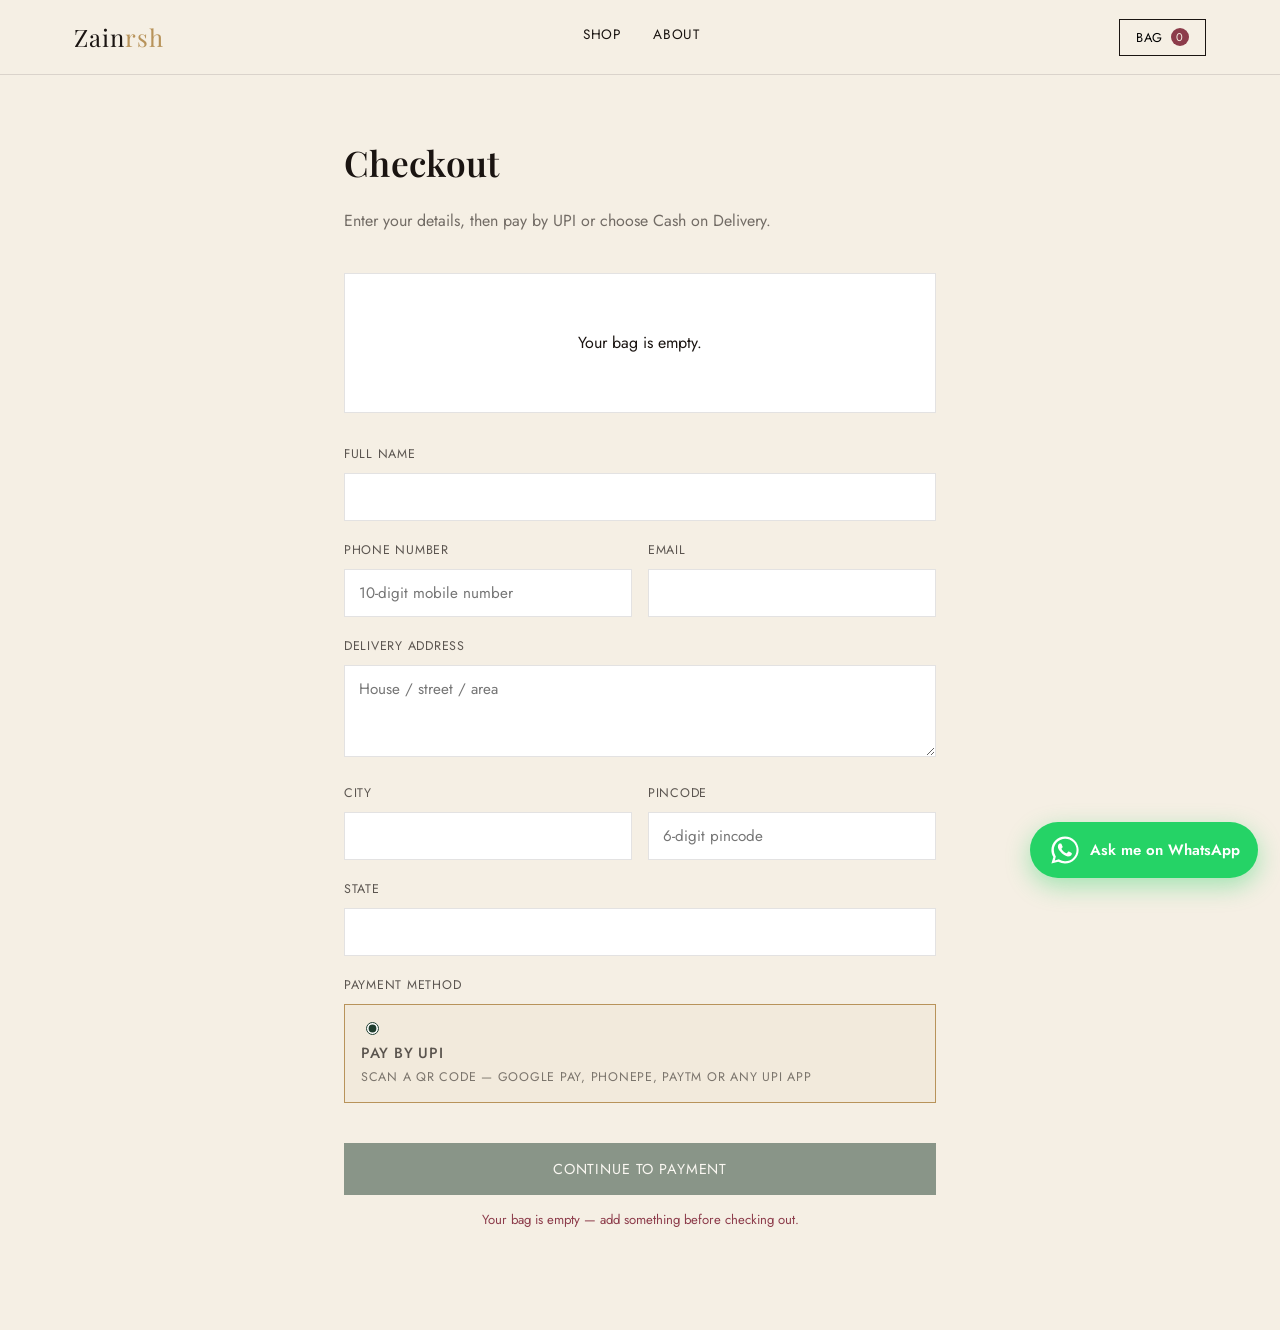
==== checkout.html @ 84ebe2c4 "Rebrand: Zainrsh -> Zainrash (brand spelling fix; repo slug untouched)" ====
<!DOCTYPE html>
<html lang="en">
<head>
<meta charset="UTF-8">
<meta name="viewport" content="width=device-width, initial-scale=1.0">
<title>Checkout — Zainrash Accessories</title>
<link rel="preconnect" href="https://fonts.googleapis.com">
<link href="https://fonts.googleapis.com/css2?family=Playfair+Display:wght@500;600;700&family=Jost:wght@400;500;600&display=swap" rel="stylesheet">
<link rel="stylesheet" href="css/style.css">
</head>
<body>

<header class="site-header">
  <div class="header-inner">
    <a href="index.html" class="brand">Zain<span>rsh</span></a>
    <nav class="nav-links">
      <a href="index.html#catalog">Shop</a>
      <a href="index.html#about">About</a>
    </nav>
    <div class="header-actions">
      <button class="cart-btn" onclick="openCart()">
        Bag <span class="cart-count" id="cart-count">0</span>
      </button>
    </div>
  </div>
</header>

<main class="checkout-wrap">

  <!-- ===== Step 1: details form ===== -->
  <div id="checkout-view">
    <h1>Checkout</h1>
    <p class="sub">Enter your details, then pay by UPI or choose Cash on Delivery.</p>

    <div class="order-summary" id="order-summary">
      <!-- Filled by checkout.js -->
    </div>

    <form id="checkout-form" novalidate>
      <div class="form-group">
        <label for="name">Full name</label>
        <input type="text" id="name" name="name" required>
        <div class="form-error" id="err-name">Please enter your name.</div>
      </div>

      <div class="form-row">
        <div class="form-group">
          <label for="phone">Phone number</label>
          <input type="tel" id="phone" name="phone" pattern="[0-9]{10}" placeholder="10-digit mobile number" required>
          <div class="form-error" id="err-phone">Enter a valid 10-digit phone number.</div>
        </div>
        <div class="form-group">
          <label for="email">Email</label>
          <input type="email" id="email" name="email" required>
          <div class="form-error" id="err-email">Enter a valid email address.</div>
        </div>
      </div>

      <div class="form-group">
        <label for="address">Delivery address</label>
        <textarea id="address" name="address" rows="3" required placeholder="House / street / area"></textarea>
        <div class="form-error" id="err-address">Please enter your delivery address.</div>
      </div>

      <div class="form-row">
        <div class="form-group">
          <label for="city">City</label>
          <input type="text" id="city" name="city" required>
          <div class="form-error" id="err-city">Please enter your city.</div>
        </div>
        <div class="form-group">
          <label for="pincode">Pincode</label>
          <input type="text" id="pincode" name="pincode" pattern="[0-9]{6}" placeholder="6-digit pincode" required>
          <div class="form-error" id="err-pincode">Enter a valid 6-digit pincode.</div>
        </div>
      </div>

      <div class="form-group">
        <label for="state">State</label>
        <input type="text" id="state" name="state" required>
        <div class="form-error" id="err-state">Please enter your state.</div>
      </div>

      <div class="form-group">
        <label>Payment method</label>
        <div class="payment-options">
          <label class="payment-option">
            <input type="radio" name="paymentMethod" value="upi" checked>
            <span class="payment-option-main">
              <span class="payment-option-title">Pay by UPI</span>
              <span class="payment-option-sub">Scan a QR code — Google Pay, PhonePe, Paytm or any UPI app</span>
            </span>
          </label>
        </div>
      </div>

      <button type="submit" class="pay-btn" id="pay-btn">Continue to payment</button>
      <div class="form-error" id="err-cart" style="text-align:center; margin-top:14px;">Your bag is empty — add something before checking out.</div>
    </form>
  </div>

  <!-- ===== Step 2: UPI QR payment panel (shown only for the UPI method) ===== -->
  <div id="payment-view" style="display:none;">
    <div class="eyebrow">Pay by UPI</div>
    <h1>Scan &amp; pay</h1>
    <p class="sub">Pay <strong id="upi-amount-text">₹0</strong> using any UPI app, then tap "I've paid" below.</p>

    <div class="upi-panel">
      <img id="upi-qr-image" src="" alt="UPI QR code" class="upi-qr">
      <div class="upi-id-row">
        <span class="upi-id-label">UPI ID</span>
        <span class="upi-id-value" id="upi-id-value"></span>
      </div>
      <a id="upi-app-link" href="#" class="btn-ghost upi-app-btn">Open UPI app</a>
      <p class="upi-panel-note">On a phone? Tap "Open UPI app" to pay directly. On a computer? Scan the QR code with your phone's UPI app.</p>
    </div>

    <button type="button" class="pay-btn" id="confirm-paid-btn">I've paid</button>
    <button type="button" class="btn-ghost" id="back-to-form-btn" style="width:100%; margin-top:12px;">Back to details</button>
  </div>

</main>

<!-- Cart drawer (kept for consistent header behavior) -->
<div class="cart-overlay" id="cart-overlay" onclick="closeCart()"></div>
<aside class="cart-drawer" id="cart-drawer">
  <div class="cart-header">
    <h2>Your bag</h2>
    <button class="cart-close" onclick="closeCart()" aria-label="Close cart">&times;</button>
  </div>
  <div class="cart-items" id="cart-items"></div>
  <div class="cart-footer" id="cart-footer" style="display:none;">
    <div class="cart-subtotal-row">
      <span>Subtotal</span>
      <strong id="cart-subtotal">₹0</strong>
    </div>
  </div>
</aside>

<script src="js/products.js"></script>
<script src="js/cart.js"></script>
<script src="js/config.js"></script>
<script src="js/checkout.js"></script>

<!-- Floating WhatsApp contact button -->
<a id="wa-float" class="wa-float" href="#" target="_blank" rel="noopener" aria-label="Chat on WhatsApp" title="Chat with us on WhatsApp">
  <svg viewBox="0 0 32 32" width="34" height="34" aria-hidden="true">
    <path fill="#fff" d="M16.01 3.2C8.97 3.2 3.2 8.97 3.2 16.01c0 2.42.69 4.67 1.88 6.58L3.2 28.8l6.41-1.67a12.8 12.8 0 0 0 6.4 1.69h.01c7.04 0 12.81-5.77 12.81-12.81 0-3.42-1.33-6.63-3.75-9.05A12.75 12.75 0 0 0 16.01 3.2zm0 23.3h-.01a10.65 10.65 0 0 1-5.42-1.48l-.39-.23-3.81 1 .99-3.71-.25-.4a10.6 10.6 0 0 1-1.63-5.66c0-5.89 4.8-10.69 10.69-10.69 2.86 0 5.54 1.11 7.56 3.13a10.6 10.6 0 0 1 3.13 7.56c0 5.89-4.8 10.68-10.69 10.68zm5.86-7.99c-.32-.16-1.9-.94-2.2-1.05-.3-.11-.52-.16-.74.16-.22.32-.85 1.05-1.04 1.26-.19.22-.38.25-.7.09-.32-.16-1.36-.5-2.59-1.6-.96-.86-1.6-1.92-1.79-2.24-.19-.32-.02-.5.14-.66.14-.14.32-.38.48-.57.16-.19.21-.32.32-.53.11-.22.05-.41-.03-.57-.08-.16-.74-1.79-1.02-2.45-.27-.64-.54-.56-.74-.57l-.63-.01c-.22 0-.57.08-.87.41-.3.32-1.14 1.11-1.14 2.72 0 1.6 1.17 3.15 1.33 3.37.16.22 2.27 3.47 5.5 4.86.77.33 1.37.53 1.84.68.77.25 1.48.21 2.03.13.62-.09 1.9-.78 2.17-1.53.27-.75.27-1.39.19-1.53-.08-.14-.3-.22-.62-.38z"/>
  </svg>
  <span class="wa-float-text">Ask me on WhatsApp</span>
</a>

<script>
  (function () {
    var num = (window.CONFIG && CONFIG.WHATSAPP_NUMBER) || "916355224464";
    var msg = (window.CONFIG && CONFIG.WHATSAPP_MESSAGE) || "";
    var el = document.getElementById("wa-float");
    if (el) {
      el.href = "https://wa.me/" + num + (msg ? "?text=" + encodeURIComponent(msg) : "");
    }
  })();
</script>
</body>
</html>
---- css/style.css ----
/* ===== Zainrash Accessories — brand tokens ===== */
:root {
  --ink: #1A1411;
  --gold: #B8935A;
  --gold-light: #D8BC8C;
  --bottle: #1F3D2E;
  --ivory: #F5EFE4;
  --rose: #8C3B4A;
  --line: rgba(26, 20, 17, 0.12);
  --shadow: 0 12px 32px rgba(26, 20, 17, 0.10);
  --radius: 2px;
  --max: 1180px;
}

* { box-sizing: border-box; }

@media (prefers-reduced-motion: reduce) {
  *, *::before, *::after { animation-duration: 0.001ms !important; transition-duration: 0.001ms !important; }
}

html { scroll-behavior: smooth; }

body {
  margin: 0;
  background: var(--ivory);
  color: var(--ink);
  font-family: 'Jost', -apple-system, sans-serif;
  font-size: 16px;
  line-height: 1.6;
}

h1, h2, h3, .display {
  font-family: 'Playfair Display', Georgia, serif;
  font-weight: 600;
  letter-spacing: 0.01em;
  margin: 0;
}

a { color: inherit; text-decoration: none; }
button { font-family: inherit; cursor: pointer; }
img { max-width: 100%; display: block; }

.eyebrow {
  font-size: 0.72rem;
  letter-spacing: 0.22em;
  text-transform: uppercase;
  color: var(--gold);
  font-weight: 500;
}

.wrap {
  max-width: var(--max);
  margin: 0 auto;
  padding: 0 24px;
}

/* ===== Header ===== */
.site-header {
  position: sticky;
  top: 0;
  z-index: 50;
  background: rgba(245, 239, 228, 0.92);
  backdrop-filter: blur(8px);
  border-bottom: 1px solid var(--line);
}

.header-inner {
  display: flex;
  align-items: center;
  justify-content: space-between;
  padding: 18px 24px;
  max-width: var(--max);
  margin: 0 auto;
}

.brand {
  font-family: 'Playfair Display', serif;
  font-size: 1.5rem;
  letter-spacing: 0.04em;
}

.brand span { color: var(--gold); }

.nav-links {
  display: flex;
  gap: 32px;
  font-size: 0.85rem;
  letter-spacing: 0.06em;
  text-transform: uppercase;
}

.nav-links a { position: relative; padding-bottom: 4px; }
.nav-links a::after {
  content: "";
  position: absolute;
  left: 0; bottom: 0;
  width: 0; height: 1px;
  background: var(--gold);
  transition: width 0.25s ease;
}
.nav-links a:hover::after { width: 100%; }

.header-actions { display: flex; align-items: center; gap: 20px; }

.cart-btn {
  background: none;
  border: 1px solid var(--ink);
  padding: 8px 16px;
  font-size: 0.8rem;
  letter-spacing: 0.05em;
  text-transform: uppercase;
  display: flex;
  align-items: center;
  gap: 8px;
  transition: background 0.2s ease, color 0.2s ease;
}
.cart-btn:hover { background: var(--ink); color: var(--ivory); }
.cart-count {
  background: var(--rose);
  color: var(--ivory);
  border-radius: 50%;
  width: 18px; height: 18px;
  font-size: 0.7rem;
  display: flex; align-items: center; justify-content: center;
}

/* ===== Hero ===== */
.hero {
  position: relative;
  padding: 96px 24px 80px;
  text-align: center;
  overflow: hidden;
}

.hero-chain {
  position: absolute;
  top: 0; left: 0; width: 100%; height: 100%;
  pointer-events: none;
  z-index: 0;
}

.hero-content { position: relative; z-index: 1; }

.hero h1 {
  font-size: clamp(2.4rem, 6vw, 4.2rem);
  line-height: 1.05;
  max-width: 780px;
  margin: 18px auto 20px;
}

.hero p {
  max-width: 460px;
  margin: 0 auto 32px;
  color: rgba(26,20,17,0.7);
  font-size: 1.02rem;
}

.btn-primary {
  display: inline-block;
  background: var(--ink);
  color: var(--ivory);
  padding: 14px 34px;
  font-size: 0.85rem;
  letter-spacing: 0.08em;
  text-transform: uppercase;
  border: 1px solid var(--ink);
  transition: background 0.25s ease, color 0.25s ease;
}
.btn-primary:hover { background: transparent; color: var(--ink); }

.btn-ghost {
  display: inline-block;
  background: transparent;
  color: var(--ink);
  padding: 13px 32px;
  font-size: 0.85rem;
  letter-spacing: 0.08em;
  text-transform: uppercase;
  border: 1px solid var(--ink);
  transition: background 0.25s ease, color 0.25s ease;
}
.btn-ghost:hover { background: var(--ink); color: var(--ivory); }

/* ===== Category chain nav (signature element) ===== */
.chain-nav {
  position: relative;
  padding: 20px 24px 40px;
}

.chain-nav svg { width: 100%; height: 60px; display: block; }

.chain-categories {
  display: flex;
  justify-content: space-around;
  max-width: var(--max);
  margin: -34px auto 0;
  position: relative;
  z-index: 2;
  flex-wrap: wrap;
  gap: 12px;
}

.chain-cat-btn {
  background: var(--ivory);
  border: 1px solid var(--gold);
  color: var(--ink);
  padding: 10px 22px;
  font-size: 0.78rem;
  letter-spacing: 0.08em;
  text-transform: uppercase;
  border-radius: 999px;
  transition: all 0.2s ease;
}
.chain-cat-btn.active,
.chain-cat-btn:hover {
  background: var(--gold);
  color: var(--ivory);
  border-color: var(--gold);
}

/* ===== Product grid ===== */
.catalog { padding: 20px 24px 100px; }

.section-title {
  display: flex;
  align-items: baseline;
  justify-content: space-between;
  margin-bottom: 32px;
  border-bottom: 1px solid var(--line);
  padding-bottom: 16px;
}

.section-title h2 { font-size: 1.9rem; }
.section-title .count { font-size: 0.85rem; color: rgba(26,20,17,0.5); }

.product-grid {
  display: grid;
  grid-template-columns: repeat(auto-fill, minmax(240px, 1fr));
  gap: 28px 24px;
}

.product-card {
  background: #fff;
  border: 1px solid var(--line);
  transition: box-shadow 0.25s ease, transform 0.25s ease;
  display: flex;
  flex-direction: column;
}
.product-card:hover { box-shadow: var(--shadow); transform: translateY(-3px); }

.product-image {
  aspect-ratio: 1;
  overflow: hidden;
  background: var(--ivory);
  position: relative;
}
.product-image img { width: 100%; height: 100%; object-fit: cover; }

.product-thumbs {
  position: absolute;
  bottom: 8px; left: 8px; right: 8px;
  display: flex;
  gap: 6px;
  overflow-x: auto;
  padding: 4px;
  background: rgba(255,255,255,0.85);
  border-radius: 8px;
  scrollbar-width: none;
}
.product-thumbs::-webkit-scrollbar { display: none; }

.product-thumbs .thumb {
  flex: 0 0 auto;
  width: 38px; height: 38px;
  padding: 0;
  border: 2px solid transparent;
  border-radius: 6px;
  overflow: hidden;
  cursor: pointer;
  background: none;
  line-height: 0;
}
.product-thumbs .thumb img { width: 100%; height: 100%; object-fit: cover; }
.product-thumbs .thumb.active { border-color: var(--gold); }

.product-badge {
  position: absolute;
  top: 10px; left: 10px;
  background: var(--rose);
  color: #fff;
  font-size: 0.65rem;
  letter-spacing: 0.06em;
  text-transform: uppercase;
  padding: 4px 10px;
}

.product-badge.oos { background: var(--ink); }

.product-info { padding: 16px 16px 18px; flex: 1; display: flex; flex-direction: column; }
.product-cat { font-size: 0.68rem; letter-spacing: 0.1em; text-transform: uppercase; color: var(--gold); margin-bottom: 4px; }
.product-name { font-family: 'Playfair Display', serif; font-size: 1.08rem; margin-bottom: 6px; }
.product-desc { font-size: 0.82rem; color: rgba(26,20,17,0.6); margin-bottom: 14px; flex: 1; }

.product-price-row { display: flex; align-items: baseline; gap: 8px; margin-bottom: 12px; }
.price-now { font-weight: 600; font-size: 1.05rem; }
.price-mrp { font-size: 0.85rem; color: rgba(26,20,17,0.4); text-decoration: line-through; }
.price-off { font-size: 0.72rem; color: var(--bottle); font-weight: 500; }

.add-btn {
  width: 100%;
  background: transparent;
  border: 1px solid var(--ink);
  padding: 10px;
  font-size: 0.78rem;
  letter-spacing: 0.06em;
  text-transform: uppercase;
  transition: background 0.2s ease, color 0.2s ease;
}
.add-btn:hover:not(:disabled) { background: var(--ink); color: var(--ivory); }
.add-btn:disabled { opacity: 0.4; cursor: not-allowed; }

/* ===== Cart drawer ===== */
.cart-overlay {
  position: fixed; inset: 0;
  background: rgba(26,20,17,0.4);
  z-index: 90;
  opacity: 0; pointer-events: none;
  transition: opacity 0.3s ease;
}
.cart-overlay.open { opacity: 1; pointer-events: auto; }

.cart-drawer {
  position: fixed;
  top: 0; right: 0;
  width: min(420px, 100%);
  height: 100%;
  background: var(--ivory);
  z-index: 91;
  transform: translateX(100%);
  transition: transform 0.35s cubic-bezier(.4,0,.2,1);
  display: flex;
  flex-direction: column;
}
.cart-drawer.open { transform: translateX(0); }

.cart-header {
  display: flex; justify-content: space-between; align-items: center;
  padding: 22px 24px;
  border-bottom: 1px solid var(--line);
}
.cart-header h2 { font-size: 1.3rem; }
.cart-close { background: none; border: none; font-size: 1.4rem; line-height: 1; color: var(--ink); }

.cart-items { flex: 1; overflow-y: auto; padding: 16px 24px; }

.cart-item {
  display: flex; gap: 14px;
  padding: 14px 0;
  border-bottom: 1px solid var(--line);
}
.cart-item img { width: 64px; height: 64px; object-fit: cover; background: #fff; }
.cart-item-info { flex: 1; }
.cart-item-name { font-family: 'Playfair Display', serif; font-size: 0.95rem; margin-bottom: 4px; }
.cart-item-price { font-size: 0.82rem; color: rgba(26,20,17,0.6); }

.qty-controls { display: flex; align-items: center; gap: 10px; margin-top: 8px; }
.qty-btn {
  width: 24px; height: 24px;
  border: 1px solid var(--ink);
  background: none;
  font-size: 0.85rem;
  display: flex; align-items: center; justify-content: center;
}
.qty-val { font-size: 0.85rem; min-width: 16px; text-align: center; }
.remove-btn {
  background: none; border: none;
  font-size: 0.72rem;
  color: var(--rose);
  text-decoration: underline;
  margin-left: auto;
}

.cart-empty { text-align: center; padding: 60px 20px; color: rgba(26,20,17,0.5); }

.cart-footer { padding: 20px 24px 28px; border-top: 1px solid var(--line); }
.cart-subtotal-row { display: flex; justify-content: space-between; margin-bottom: 16px; font-size: 0.95rem; }
.cart-subtotal-row strong { font-family: 'Playfair Display', serif; font-size: 1.15rem; }

/* ===== Footer ===== */
.site-footer {
  border-top: 1px solid var(--line);
  padding: 48px 24px 32px;
  text-align: center;
}
.footer-brand { font-family: 'Playfair Display', serif; font-size: 1.2rem; margin-bottom: 8px; }
.footer-note { font-size: 0.8rem; color: rgba(26,20,17,0.5); }
.footer-links { display: flex; gap: 20px; justify-content: center; margin: 18px 0; font-size: 0.8rem; }

/* ===== Checkout page ===== */
.checkout-wrap { max-width: 640px; margin: 0 auto; padding: 60px 24px 100px; }
.checkout-wrap h1 { font-size: 2.2rem; margin-bottom: 8px; }
.checkout-wrap .sub { color: rgba(26,20,17,0.6); margin-bottom: 40px; }

.form-group { margin-bottom: 20px; }
.form-group label {
  display: block;
  font-size: 0.78rem;
  letter-spacing: 0.06em;
  text-transform: uppercase;
  margin-bottom: 8px;
  color: rgba(26,20,17,0.7);
}
.form-row { display: grid; grid-template-columns: 1fr 1fr; gap: 16px; }
.form-group input, .form-group textarea, .form-group select {
  width: 100%;
  padding: 12px 14px;
  border: 1px solid var(--line);
  background: #fff;
  font-family: inherit;
  font-size: 0.95rem;
}
.form-group input:focus, .form-group textarea:focus, .form-group select:focus {
  outline: 2px solid var(--gold);
  outline-offset: 1px;
}

.order-summary {
  background: #fff;
  border: 1px solid var(--line);
  padding: 20px;
  margin-bottom: 32px;
}
.order-row { display: flex; justify-content: space-between; padding: 8px 0; font-size: 0.9rem; }
.order-row.total { border-top: 1px solid var(--line); margin-top: 8px; padding-top: 14px; font-family: 'Playfair Display', serif; font-size: 1.2rem; }

.pay-btn {
  width: 100%;
  background: var(--bottle);
  color: #fff;
  border: none;
  padding: 16px;
  font-size: 0.9rem;
  letter-spacing: 0.06em;
  text-transform: uppercase;
  margin-top: 12px;
}
.pay-btn:hover { background: #16302a; }
.pay-btn:disabled { opacity: 0.5; }

.upi-note {
  text-align: center;
  font-size: 0.76rem;
  color: rgba(26,20,17,0.5);
  margin-top: 12px;
  letter-spacing: 0.01em;
}

.payment-options {
  display: flex;
  flex-direction: column;
  gap: 10px;
}

.payment-option {
  display: flex;
  align-items: flex-start;
  gap: 12px;
  border: 1px solid var(--line);
  background: #fff;
  padding: 14px 16px;
  cursor: pointer;
  transition: border-color 0.2s ease, background 0.2s ease;
}

.payment-option:has(input:checked) {
  border-color: var(--gold);
  background: rgba(184, 147, 90, 0.06);
}

.payment-option input[type="radio"] {
  width: auto;
  margin-top: 3px;
  accent-color: var(--bottle);
}

.payment-option-main { display: flex; flex-direction: column; gap: 2px; }
.payment-option-title { font-size: 0.92rem; font-weight: 500; }
.payment-option-sub { font-size: 0.78rem; color: rgba(26,20,17,0.55); }

/* ===== UPI QR payment panel ===== */
.upi-panel {
  background: #fff;
  border: 1px solid var(--line);
  padding: 32px 24px;
  text-align: center;
  margin: 28px 0 20px;
}

.upi-qr {
  width: 220px;
  height: 220px;
  margin: 0 auto 20px;
  border: 1px solid var(--line);
  padding: 10px;
  background: #fff;
}

.upi-id-row {
  display: inline-flex;
  align-items: center;
  gap: 8px;
  background: var(--ivory);
  border: 1px solid var(--line);
  padding: 8px 16px;
  font-size: 0.85rem;
  margin-bottom: 20px;
}

.upi-id-label {
  text-transform: uppercase;
  letter-spacing: 0.06em;
  font-size: 0.68rem;
  color: rgba(26,20,17,0.5);
}

.upi-id-value { font-weight: 500; }

.upi-app-btn {
  display: block;
  max-width: 260px;
  margin: 0 auto 18px;
}

.upi-panel-note {
  font-size: 0.8rem;
  color: rgba(26,20,17,0.55);
  max-width: 380px;
  margin: 0 auto;
}

.form-error { color: var(--rose); font-size: 0.82rem; margin-top: 6px; display: none; }
.form-error.show { display: block; }

.checkout-status {
  text-align: center;
  padding: 80px 24px;
}
.checkout-status h1 { margin-bottom: 12px; }

/* Keyboard focus visibility */
a:focus-visible, button:focus-visible, input:focus-visible, textarea:focus-visible {
  outline: 2px solid var(--gold);
  outline-offset: 2px;
}

@media (max-width: 780px) {
  .nav-links { display: none; }
  .form-row { grid-template-columns: 1fr; }
  .hero { padding: 64px 20px 56px; }
}

/* ---------- Lightbox (click image to pop out) ---------- */
.lightbox-overlay {
  position: fixed;
  inset: 0;
  background: rgba(13, 27, 62, 0.92);
  display: none;
  align-items: center;
  justify-content: center;
  z-index: 9999;
  padding: 24px;
}
.lightbox-img {
  max-width: 90vw;
  max-height: 88vh;
  object-fit: contain;
  border-radius: 8px;
  box-shadow: 0 20px 60px rgba(0,0,0,0.5);
  background: #fff;
}
.lightbox-close {
  position: absolute;
  top: 18px; right: 22px;
  background: transparent;
  border: none;
  color: #fff;
  font-size: 38px;
  line-height: 1;
  cursor: pointer;
}
.lightbox-nav {
  position: absolute;
  top: 50%;
  transform: translateY(-50%);
  background: rgba(255,255,255,0.15);
  border: none;
  color: #fff;
  font-size: 28px;
  width: 52px; height: 52px;
  border-radius: 50%;
  cursor: pointer;
  display: none;
}
.lightbox-nav:hover { background: rgba(255,255,255,0.3); }
.lightbox-prev { left: 22px; }
.lightbox-next { right: 22px; }
.lightbox-counter {
  position: absolute;
  bottom: 18px;
  color: #fff;
  font-family: 'Jost', sans-serif;
  font-size: 14px;
  letter-spacing: 0.05em;
}

/* ===== Floating WhatsApp contact button ===== */
.wa-float {
  position: fixed;
  bottom: 22px;
  right: 22px;
  z-index: 9999;
  display: flex;
  align-items: center;
  justify-content: center;
  gap: 8px;
  height: 56px;
  padding: 0 18px;
  background: #25D366;
  border-radius: 40px;
  box-shadow: 0 8px 24px rgba(37, 211, 102, 0.40);
  text-decoration: none;
  overflow: hidden;
  transition: transform 0.2s ease, box-shadow 0.3s ease;
  animation: wa-bounce 2s infinite;
}
.wa-float:active { transform: scale(0.96); }
.wa-float:hover {
  box-shadow: 0 10px 30px rgba(37, 211, 102, 0.55);
  animation: none;
}
.wa-float svg {
  flex: 0 0 34px;
  width: 34px;
  height: 34px;
}
.wa-float-text {
  color: #fff;
  font-family: 'Jost', sans-serif;
  font-size: 15px;
  font-weight: 600;
  line-height: 1;
  white-space: nowrap;
}

@keyframes wa-bounce {
  0%, 100% { transform: translateY(0); }
  50% { transform: translateY(-8px); }
}
@media (prefers-reduced-motion: reduce) {
  .wa-float { animation: none; }
}
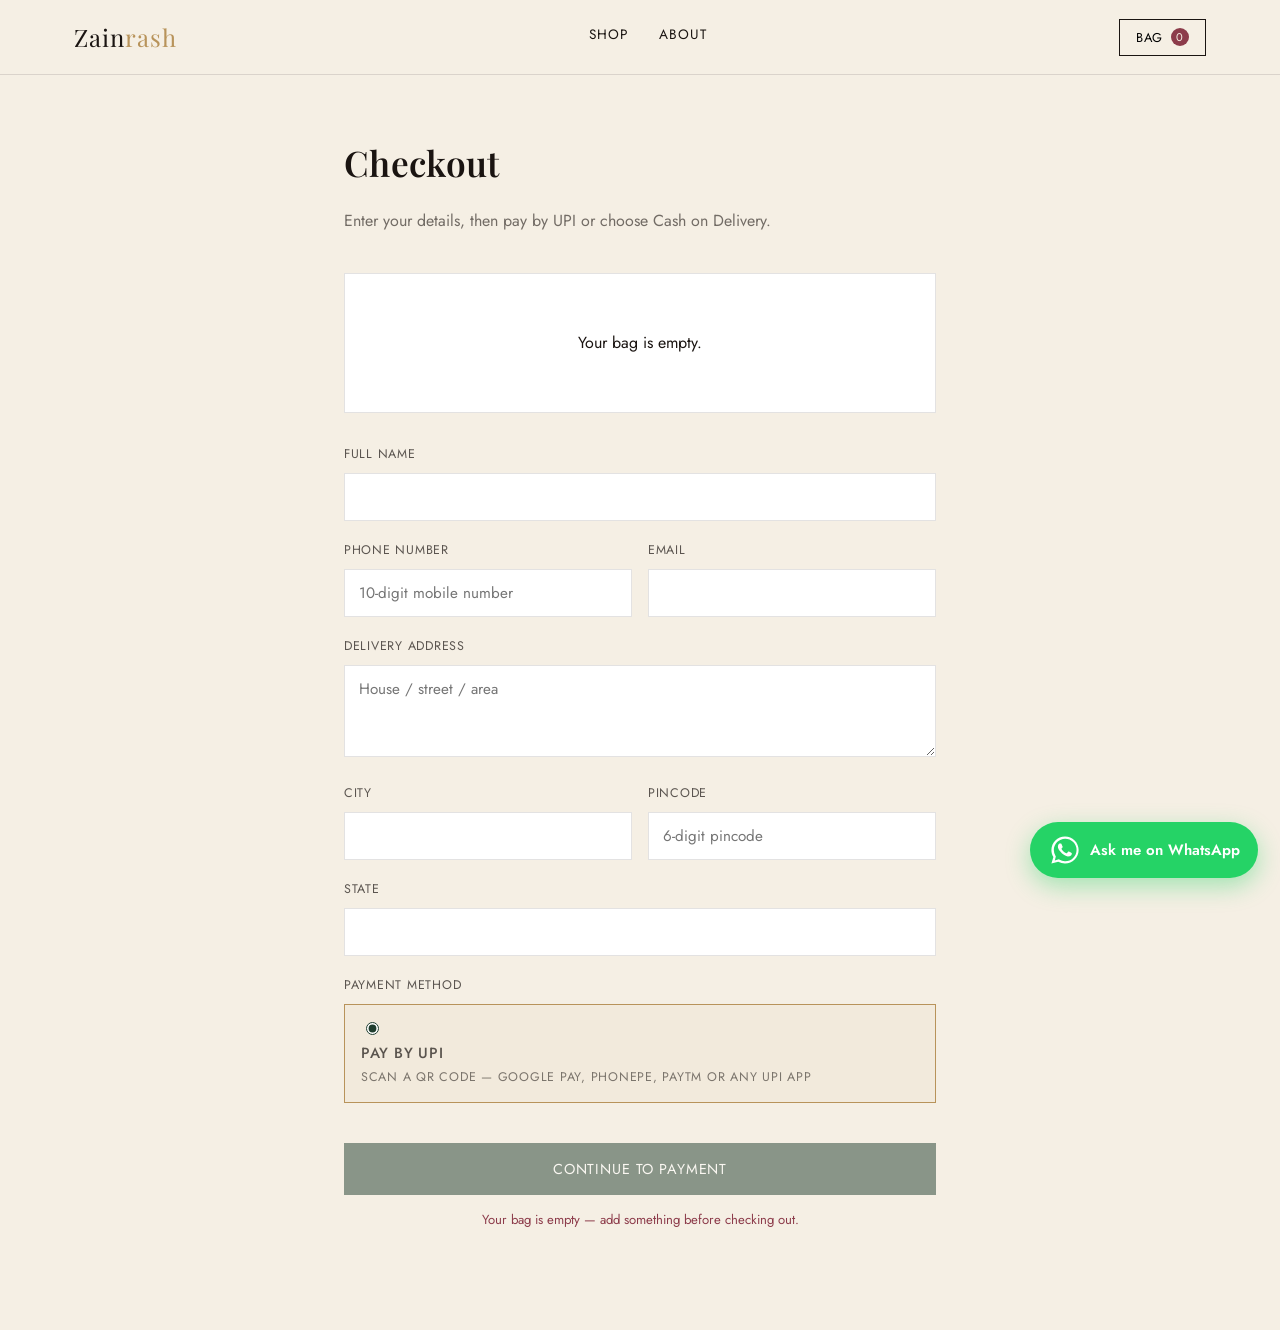
==== commit 7da8bc1c: "Fix logo Zainrsh->Zainrash (was split in span) + point site refs to zainrash.com + add CNAME" ====
--- a/checkout.html
+++ b/checkout.html
@@ -12,7 +12,7 @@
 
 <header class="site-header">
   <div class="header-inner">
-    <a href="index.html" class="brand">Zain<span>rsh</span></a>
+    <a href="index.html" class="brand">Zain<span>rash</span></a>
     <nav class="nav-links">
       <a href="index.html#catalog">Shop</a>
       <a href="index.html#about">About</a>
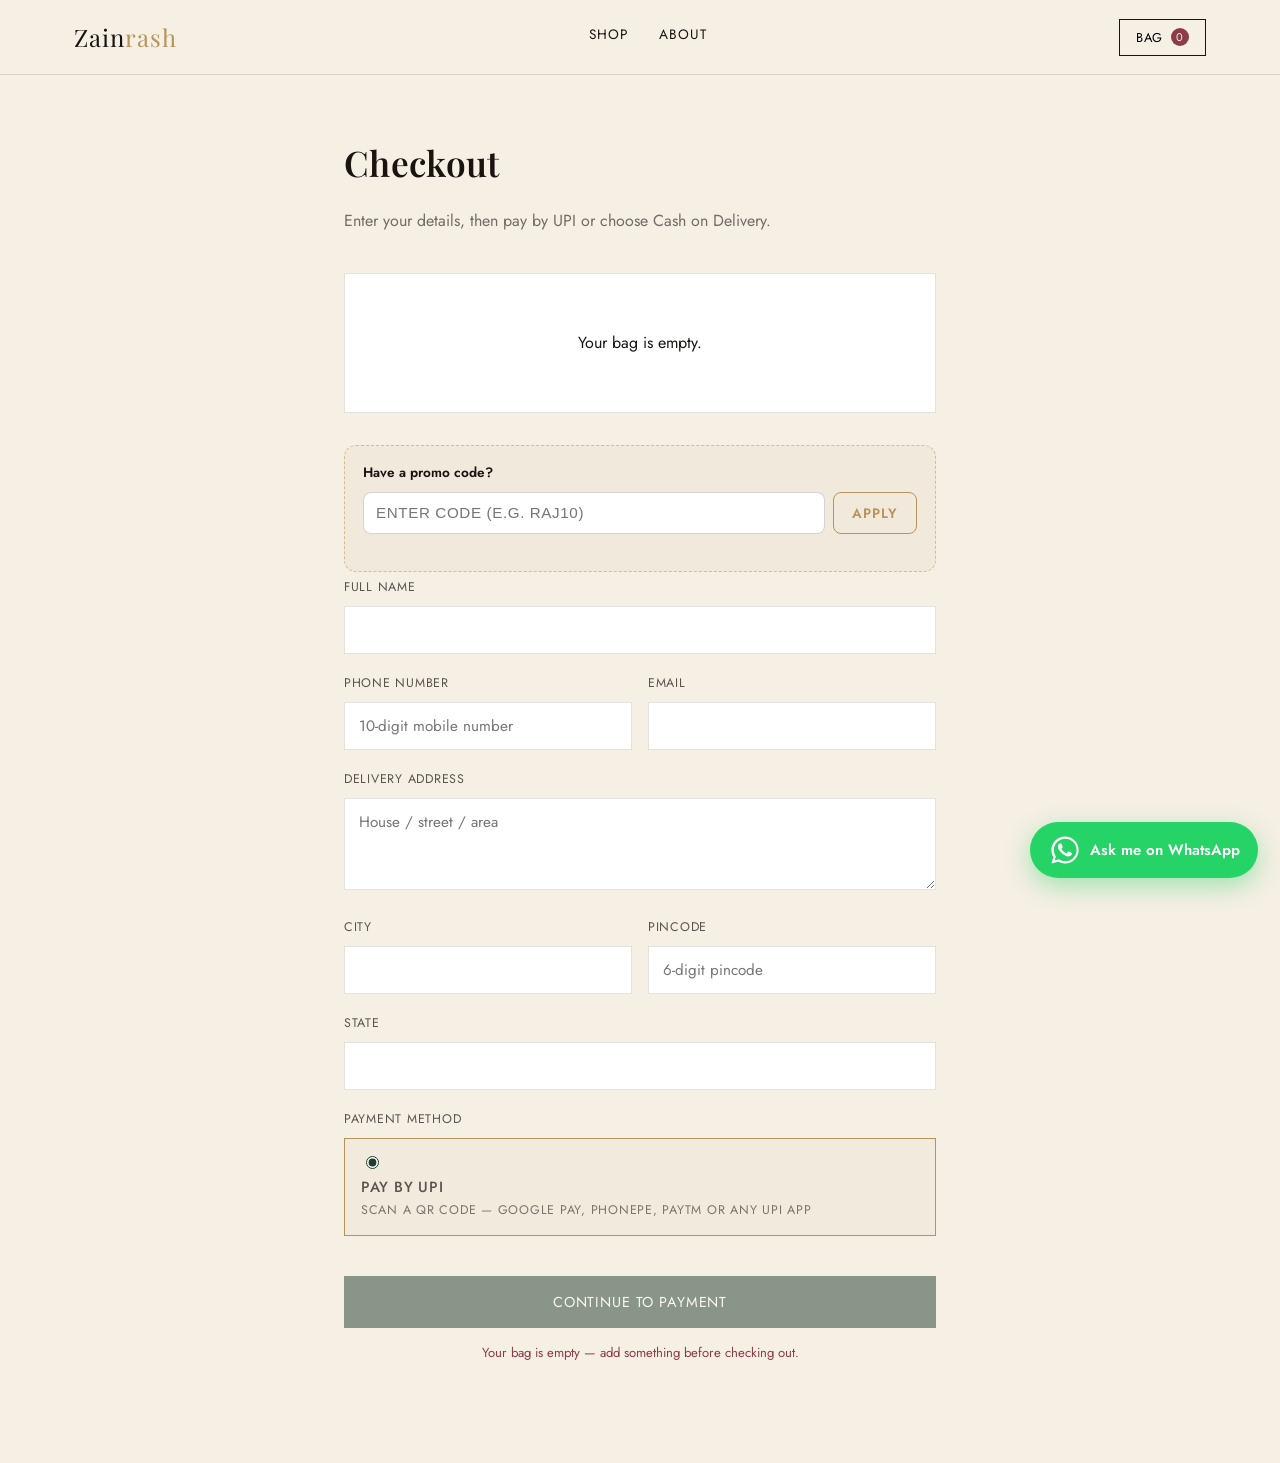
==== commit 81ce06a9: "Add influencer promo-code system (frontend): config-driven codes, live discount, code baked into ord" ====
--- a/checkout.html
+++ b/checkout.html
@@ -34,6 +34,15 @@
 
     <div class="order-summary" id="order-summary">
       <!-- Filled by checkout.js -->
+    </div>
+
+    <div class="promo-box" id="promo-box">
+      <label for="promo-code">Have a promo code?</label>
+      <div class="promo-row">
+        <input type="text" id="promo-code" name="promo-code" placeholder="Enter code (e.g. RAJ10)" autocomplete="off">
+        <button type="button" class="btn-ghost" id="promo-apply-btn">Apply</button>
+      </div>
+      <div class="promo-msg" id="promo-msg"></div>
     </div>
 
     <form id="checkout-form" novalidate>
--- a/css/style.css
+++ b/css/style.css
@@ -659,3 +659,60 @@
 @media (prefers-reduced-motion: reduce) {
   .wa-float { animation: none; }
 }
+
+/* ===== Promo code box ===== */
+.promo-box {
+  margin: 18px 0 6px;
+  padding: 16px 18px;
+  border: 1px dashed var(--gold-light);
+  border-radius: 12px;
+  background: rgba(184,147,90,0.06);
+}
+.promo-box label {
+  display: block;
+  font-size: 0.85rem;
+  font-weight: 600;
+  color: var(--ink);
+  margin-bottom: 8px;
+}
+.promo-row {
+  display: flex;
+  gap: 8px;
+}
+.promo-row input {
+  flex: 1;
+  padding: 10px 12px;
+  border: 1px solid rgba(26,20,17,0.18);
+  border-radius: 8px;
+  font-size: 0.95rem;
+  text-transform: uppercase;
+  letter-spacing: 0.04em;
+}
+.promo-row input:focus {
+  outline: none;
+  border-color: var(--gold);
+}
+.promo-row .btn-ghost {
+  padding: 10px 18px;
+  border: 1px solid var(--gold);
+  border-radius: 8px;
+  background: transparent;
+  color: var(--gold);
+  font-weight: 600;
+  cursor: pointer;
+  white-space: nowrap;
+}
+.promo-row .btn-ghost:hover {
+  background: var(--gold);
+  color: #fff;
+}
+.promo-msg {
+  margin-top: 8px;
+  font-size: 0.85rem;
+  min-height: 1em;
+}
+.promo-msg.ok { color: #1F3D2E; font-weight: 600; }
+.promo-msg.err { color: #8C3B4A; }
+
+.order-row.discount span:last-child { color: #1F3D2E; font-weight: 600; }
+
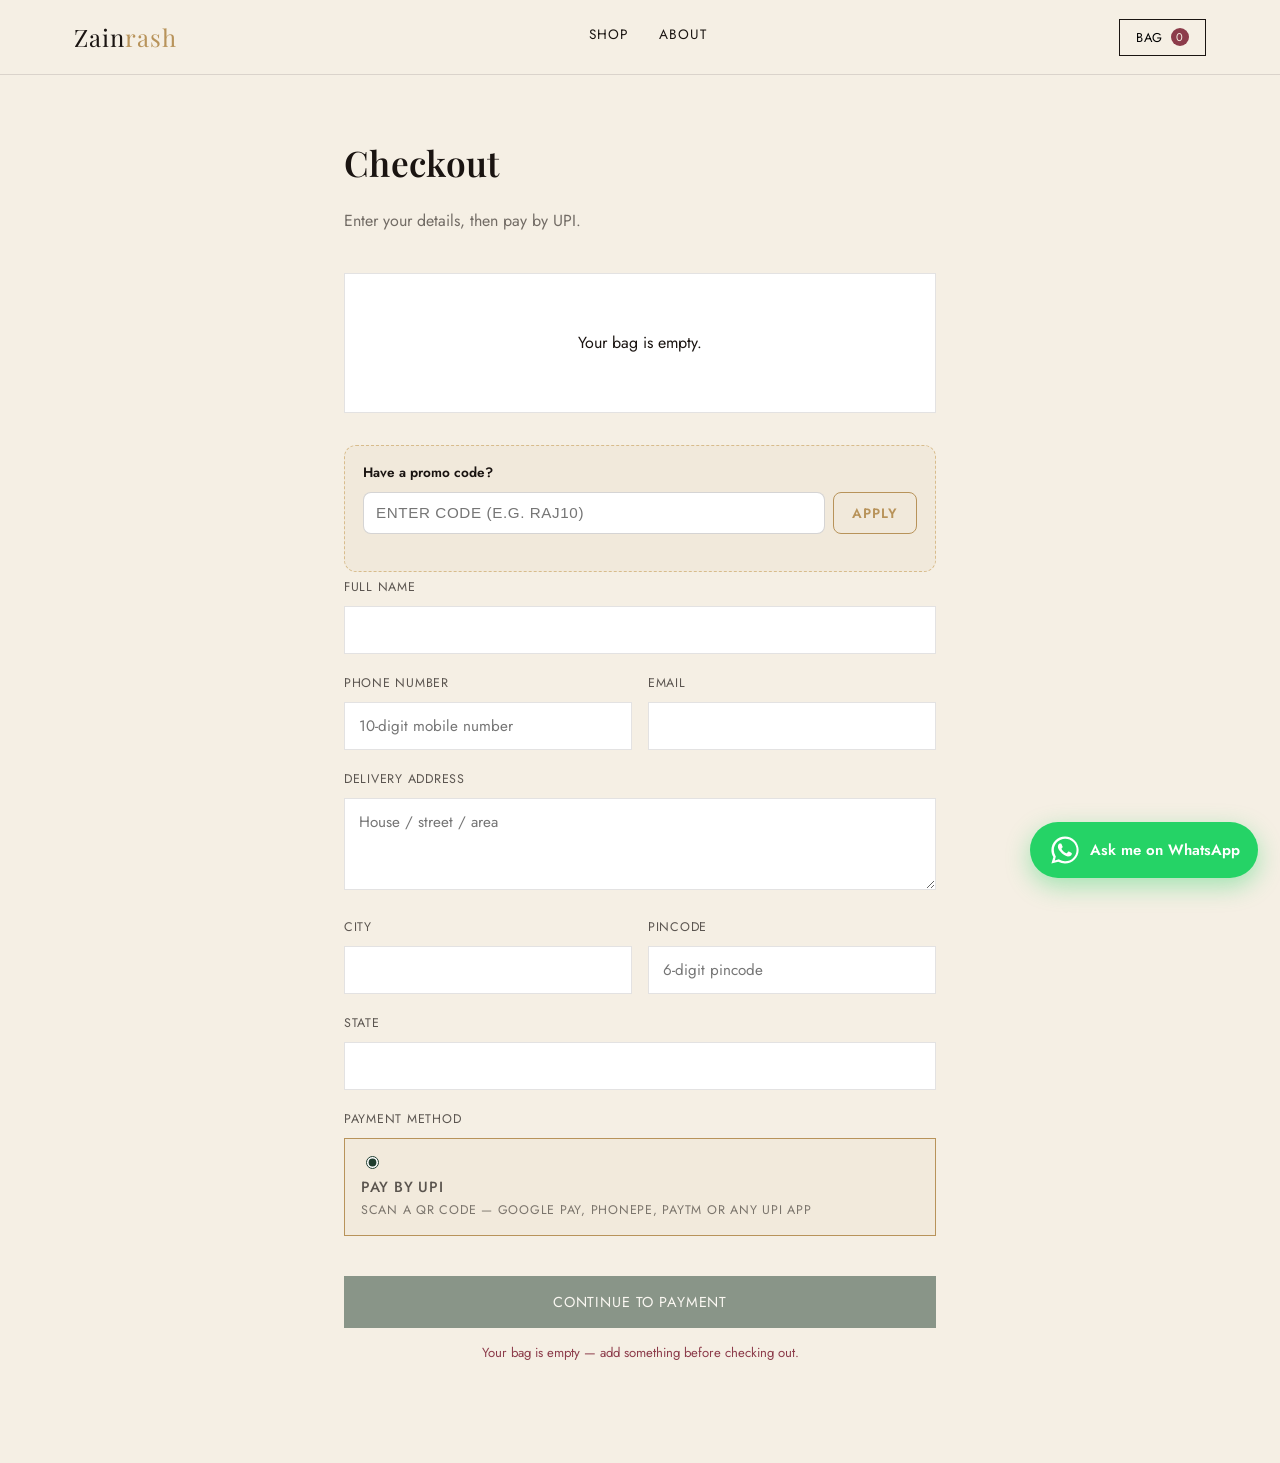
==== commit 56a8caa7: "Checkout: free shipping (₹0 for all), drop COD mention" ====
--- a/checkout.html
+++ b/checkout.html
@@ -30,7 +30,7 @@
   <!-- ===== Step 1: details form ===== -->
   <div id="checkout-view">
     <h1>Checkout</h1>
-    <p class="sub">Enter your details, then pay by UPI or choose Cash on Delivery.</p>
+    <p class="sub">Enter your details, then pay by UPI.</p>
 
     <div class="order-summary" id="order-summary">
       <!-- Filled by checkout.js -->
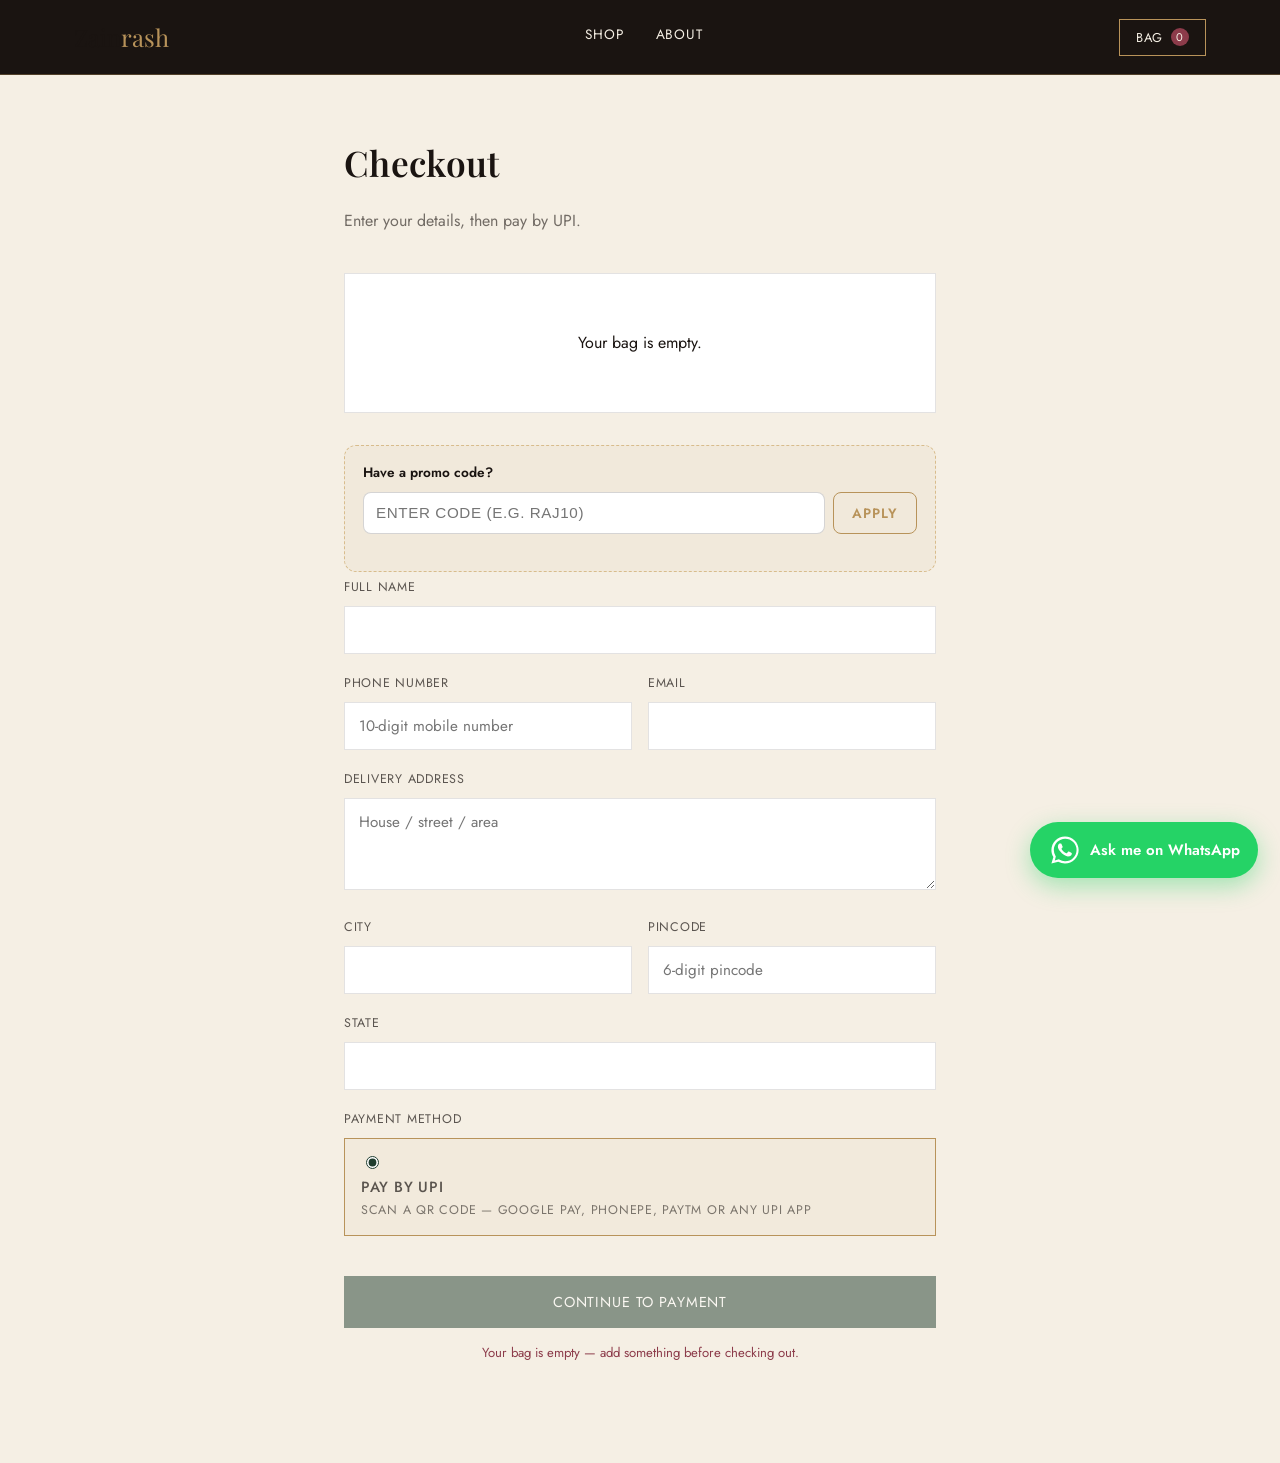
==== commit d037ec10: "Clean URLs: replace index.html links with / (root)" ====
--- a/checkout.html
+++ b/checkout.html
@@ -12,10 +12,10 @@
 
 <header class="site-header">
   <div class="header-inner">
-    <a href="index.html" class="brand">Zain<span>rash</span></a>
+    <a href="/" class="brand">Zain<span>rash</span></a>
     <nav class="nav-links">
-      <a href="index.html#catalog">Shop</a>
-      <a href="index.html#about">About</a>
+      <a href="/#catalog">Shop</a>
+      <a href="/#about">About</a>
     </nav>
     <div class="header-actions">
       <button class="cart-btn" onclick="openCart()">
--- a/css/style.css
+++ b/css/style.css
@@ -59,9 +59,9 @@
   position: sticky;
   top: 0;
   z-index: 50;
-  background: rgba(245, 239, 228, 0.92);
-  backdrop-filter: blur(8px);
-  border-bottom: 1px solid var(--line);
+  background: var(--ink);
+  backdrop-filter: none;
+  border-bottom: 1px solid rgba(184,147,90,0.35);
 }
 
 .header-inner {
@@ -76,8 +76,19 @@
 .brand {
   font-family: 'Playfair Display', serif;
   font-size: 1.5rem;
-  letter-spacing: 0.04em;
-}
+  display: flex;
+  align-items: center;
+}
+.brand-logo {
+  height: 46px;
+  width: 46px;
+  object-fit: contain;
+  border-radius: 50%;
+  border: 4px solid #000;
+  box-sizing: border-box;
+  display: block;
+}
+.brand span { color: var(--gold); }
 
 .brand span { color: var(--gold); }
 
@@ -87,8 +98,9 @@
   font-size: 0.85rem;
   letter-spacing: 0.06em;
   text-transform: uppercase;
-}
-
+  color: var(--ivory);
+}
+.nav-links a { position: relative; padding-bottom: 4px; color: var(--ivory); }
 .nav-links a { position: relative; padding-bottom: 4px; }
 .nav-links a::after {
   content: "";
@@ -104,7 +116,8 @@
 
 .cart-btn {
   background: none;
-  border: 1px solid var(--ink);
+  border: 1px solid var(--gold);
+  color: var(--ivory);
   padding: 8px 16px;
   font-size: 0.8rem;
   letter-spacing: 0.05em;
@@ -114,7 +127,7 @@
   gap: 8px;
   transition: background 0.2s ease, color 0.2s ease;
 }
-.cart-btn:hover { background: var(--ink); color: var(--ivory); }
+.cart-btn:hover { background: var(--gold); color: var(--ink); }
 .cart-count {
   background: var(--rose);
   color: var(--ivory);
@@ -393,8 +406,9 @@
   text-align: center;
 }
 .footer-brand { font-family: 'Playfair Display', serif; font-size: 1.2rem; margin-bottom: 8px; }
-.footer-note { font-size: 0.8rem; color: rgba(26,20,17,0.5); }
-.footer-links { display: flex; gap: 20px; justify-content: center; margin: 18px 0; font-size: 0.8rem; }
+.footer-logo { height: 78px; width: 78px; object-fit: contain; border-radius: 50%; border: 5px solid #000; box-sizing: border-box; margin: 0 auto 12px; display: block; }
+.footer-note { font-size: 1rem; color: rgba(26,20,17,0.72); line-height: 1.6; }
+.footer-links { display: flex; gap: 24px; justify-content: center; margin: 20px 0; font-size: 1rem; }
 
 /* ===== Checkout page ===== */
 .checkout-wrap { max-width: 640px; margin: 0 auto; padding: 60px 24px 100px; }
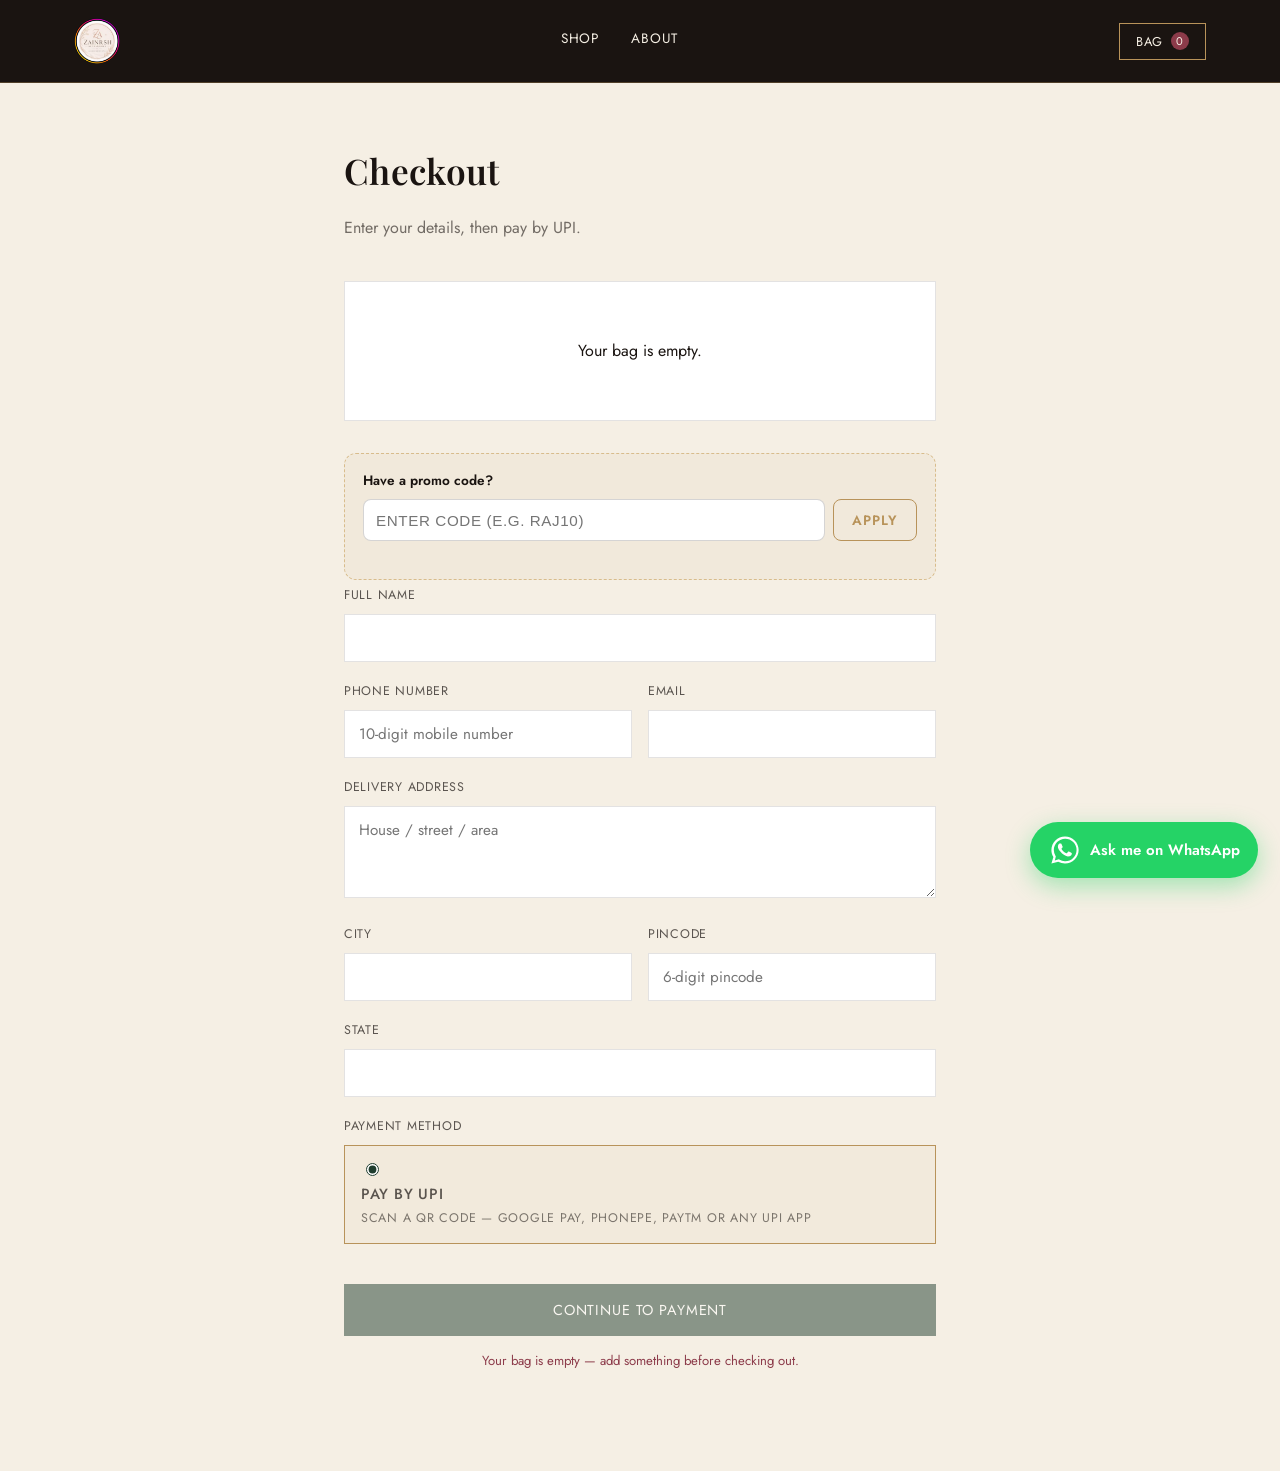
==== commit cab5cf48: "fix: update brand name in navbar/logo to Zainrash (consistent across pages)" ====
--- a/checkout.html
+++ b/checkout.html
@@ -12,7 +12,7 @@
 
 <header class="site-header">
   <div class="header-inner">
-    <a href="/" class="brand">Zain<span>rash</span></a>
+    <a href="/" class="brand"><img src="images/logo.png" alt="Zainrash Accessories" class="brand-logo"></a>
     <nav class="nav-links">
       <a href="/#catalog">Shop</a>
       <a href="/#about">About</a>
--- a/css/style.css
+++ b/css/style.css
@@ -84,8 +84,6 @@
   width: 46px;
   object-fit: contain;
   border-radius: 50%;
-  border: 4px solid #000;
-  box-sizing: border-box;
   display: block;
 }
 .brand span { color: var(--gold); }
@@ -406,7 +404,7 @@
   text-align: center;
 }
 .footer-brand { font-family: 'Playfair Display', serif; font-size: 1.2rem; margin-bottom: 8px; }
-.footer-logo { height: 78px; width: 78px; object-fit: contain; border-radius: 50%; border: 5px solid #000; box-sizing: border-box; margin: 0 auto 12px; display: block; }
+.footer-logo { height: 78px; width: 78px; object-fit: contain; border-radius: 50%; margin: 0 auto 12px; display: block; }
 .footer-note { font-size: 1rem; color: rgba(26,20,17,0.72); line-height: 1.6; }
 .footer-links { display: flex; gap: 24px; justify-content: center; margin: 20px 0; font-size: 1rem; }
 
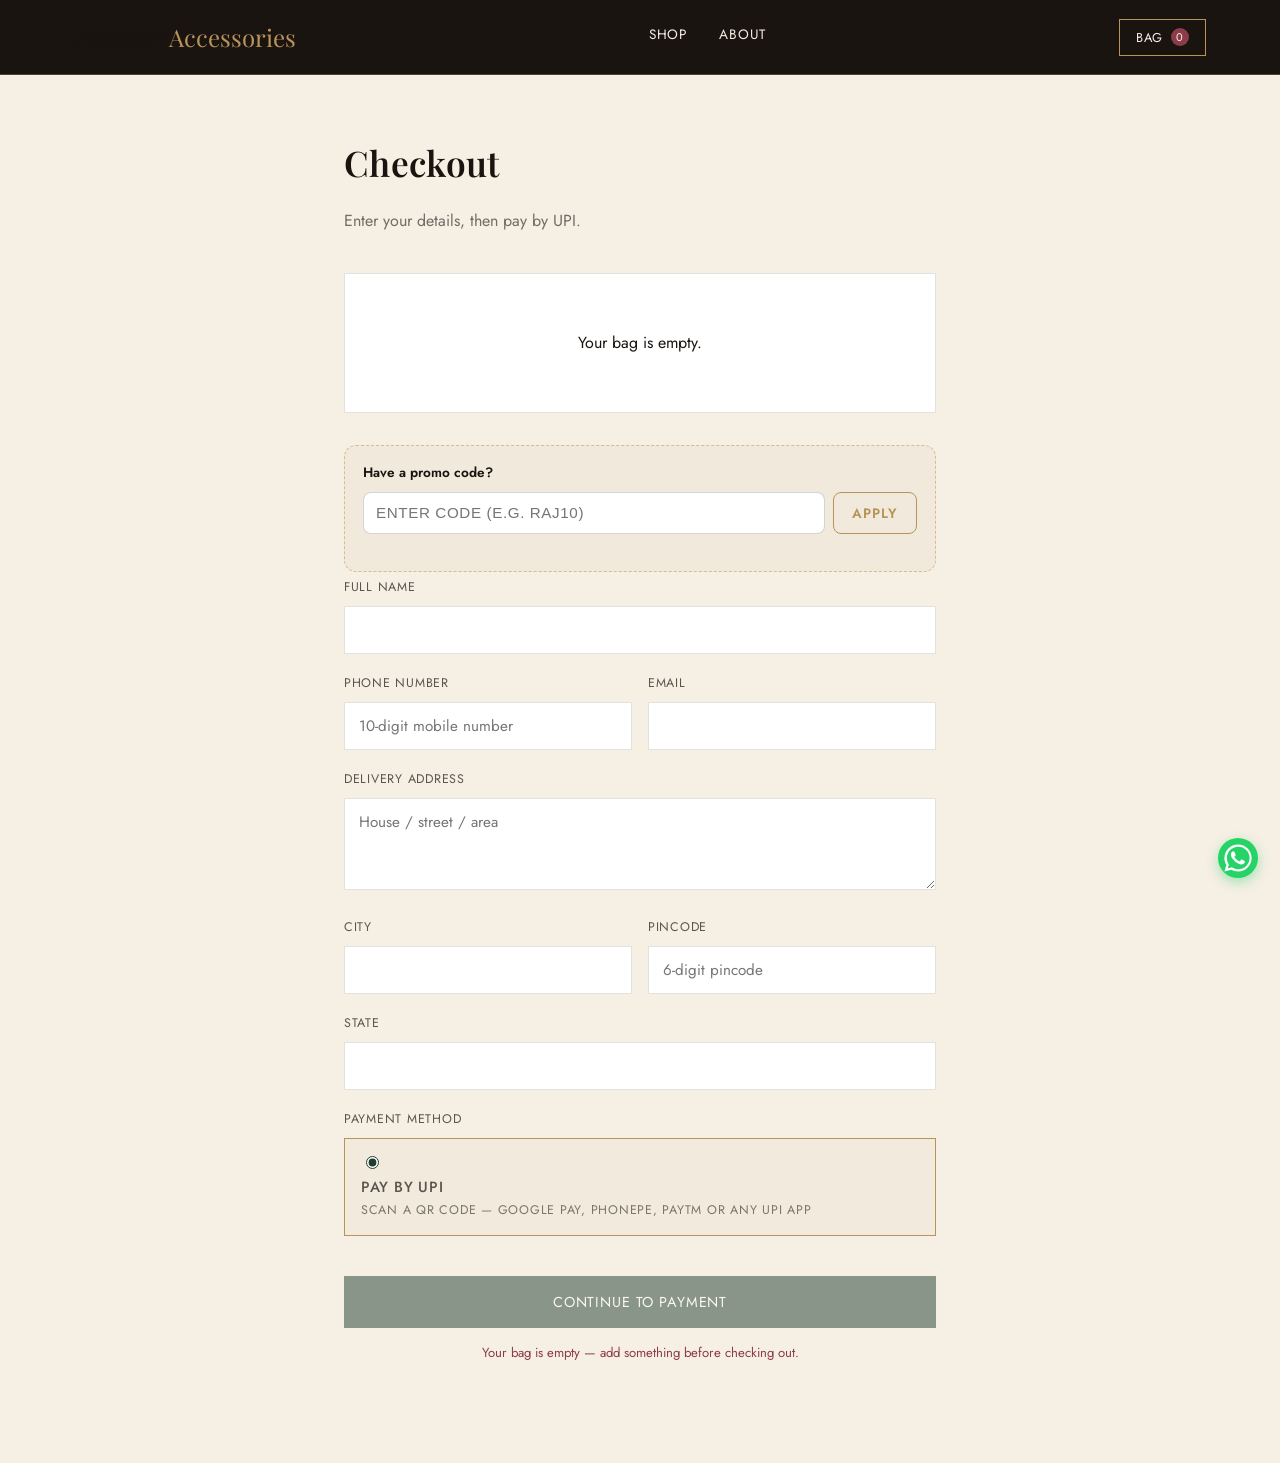
==== commit 924f6034: "fix: make WhatsApp float button small on checkout page with hover expansion" ====
--- a/checkout.html
+++ b/checkout.html
@@ -8,11 +8,11 @@
 <link href="https://fonts.googleapis.com/css2?family=Playfair+Display:wght@500;600;700&family=Jost:wght@400;500;600&display=swap" rel="stylesheet">
 <link rel="stylesheet" href="css/style.css">
 </head>
-<body>
+<body class="checkout-page">
 
 <header class="site-header">
   <div class="header-inner">
-    <a href="/" class="brand"><img src="images/logo.png" alt="Zainrash Accessories" class="brand-logo"></a>
+    <a href="/" class="brand">Zainrash<span>Accessories</span></a>
     <nav class="nav-links">
       <a href="/#catalog">Shop</a>
       <a href="/#about">About</a>
--- a/css/style.css
+++ b/css/style.css
@@ -728,3 +728,29 @@
 
 .order-row.discount span:last-child { color: #1F3D2E; font-weight: 600; }
 
+
+/* ===== WhatsApp float on checkout page ===== */
+.checkout-page .wa-float {
+    animation: none;
+    width: 40px;
+    height: 40px;
+    padding: 0;
+    background: #25D366;
+    border-radius: 50%;
+    box-shadow: 0 4px 12px rgba(37,211,102,0.4);
+    overflow: hidden;
+    transition: all 0.2s ease;
+}
+.checkout-page .wa-float .wa-float-text {
+    display: none;
+}
+.checkout-page .wa-float:hover {
+    width: 200px;
+    height: 56px;
+    border-radius: 40px;
+    padding: 0 18px;
+}
+.checkout-page .wa-float:hover .wa-float-text {
+    display: inline-block;
+}
+
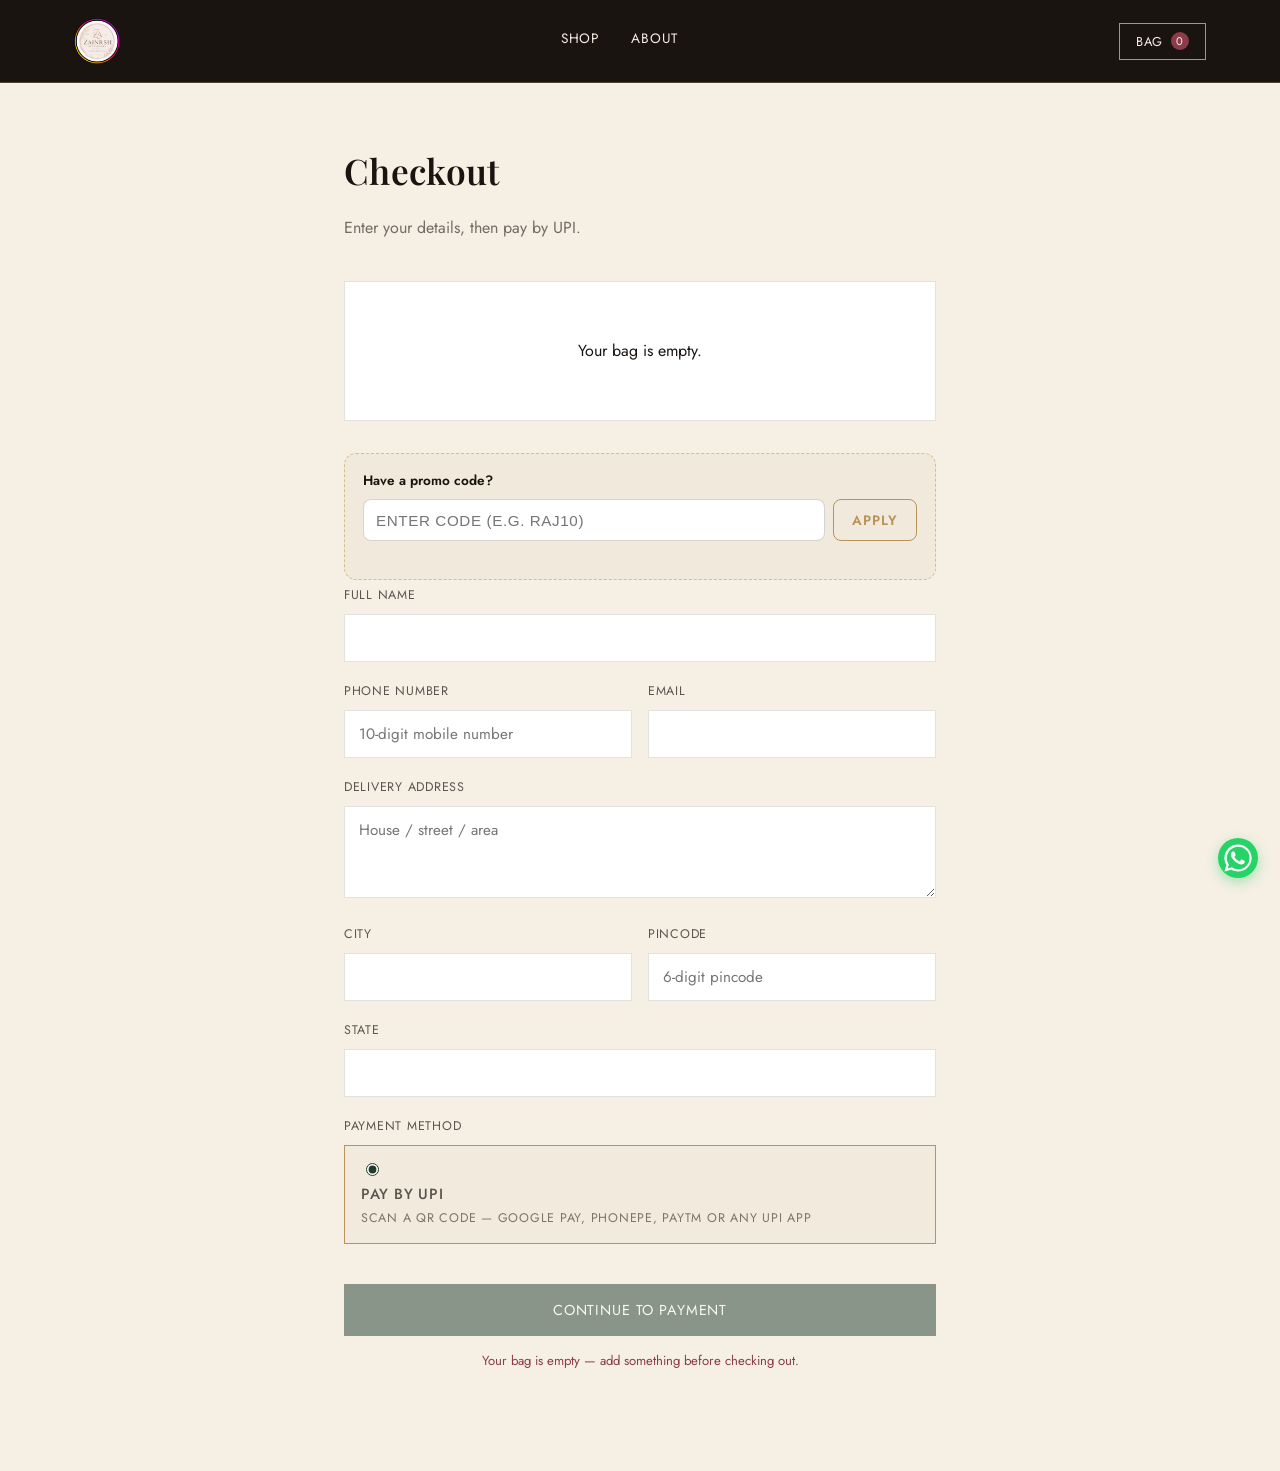
==== commit 64497e82: "Fix: replace split-text brand with logo image in header for Zainrash branding" ====
--- a/checkout.html
+++ b/checkout.html
@@ -12,7 +12,7 @@
 
 <header class="site-header">
   <div class="header-inner">
-    <a href="/" class="brand">Zainrash<span>Accessories</span></a>
+    <a href="index.html" class="brand"><img src="images/logo.png" alt="Zainrash Accessories" class="brand-logo"></a>
     <nav class="nav-links">
       <a href="/#catalog">Shop</a>
       <a href="/#about">About</a>
